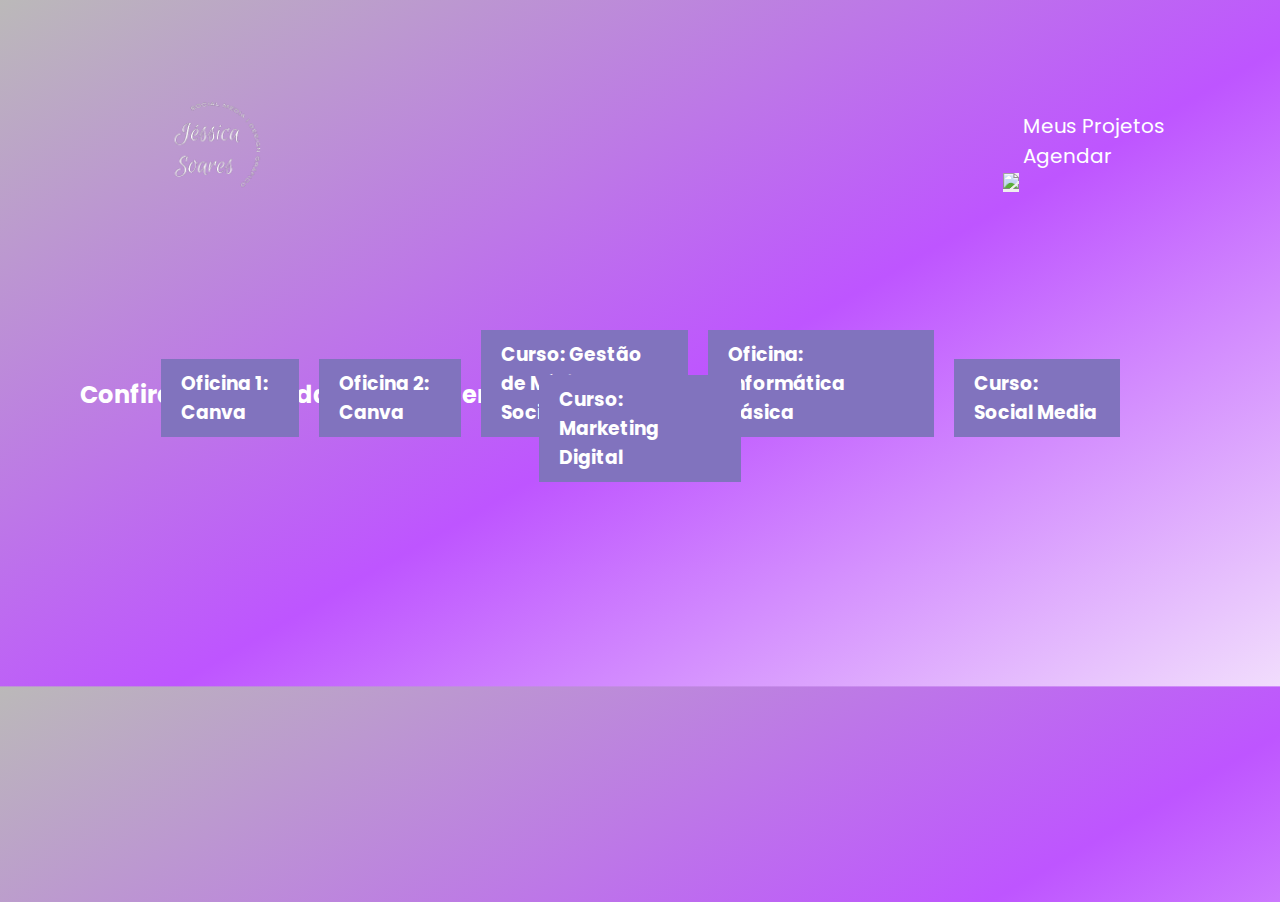
==== certificados.html @ 7d70ecfa "Adiciona index e css da página de certificados." ====
<!DOCTYPE html>
<html lang="pt-BRR">
<head>
    <meta charset="UTF-8">
    <meta name="viewport" content="width=device-width, initial-scale=1.0">
    <title>Portfolio - Social Media</title>

    <link
    rel="stylesheet"
    href="https://cdnjs.cloudflare.com/ajax/libs/font-awesome/5.15.4/css/all.min.css"
    />

    <link
    rel="stylesheet"
    href="https://cdn.jsdelivr.net/gh/devicons/devicon@v2.14.0/devicon.min.css"
    />

    <link rel="preconnect" href="https://fonts.googleapis.com">
    <link rel="preconnect" href="https://fonts.gstatic.com" crossorigin>
    <link href="https://fonts.googleapis.com/css2?family=Poppins:ital,wght@0,100;0,200;0,300;0,400;0,500;0,600;0,700;0,800;0,900;1,100;1,200;1,300;1,400;1,500;1,600;1,700;1,800;1,900&family=Raleway:ital,wght@0,100..900;1,100..900&display=swap" rel="stylesheet">

    <link rel="stylesheet" href="./src/css/reset.css">
    <link rel="stylesheet" href="./src/css/estilos.css">
    <link rel="stylesheet" href="./src/css/resposivo.css">

</head>
<body>
    <header class="cabecalho">
        <!--Redirecionar para a página inicial-->
        <a href="https://www.instagram.com/ssoa.res18/" target="_blank"> <!--Substituir o link pelo da página-->
            <img class="logo" src="./src/imagens/logo_white.png">
            <!-- <h1 class="logo">logo</h1> -->
        </a>

        <nav class="menu">
            <ul>
                <li>
                    <a href="#projetos">Meus projetos</a>
                </li>
                <li>
                    <a href="#agenda" target="_blank">Agendar</a>
                </li>

                <div>
                    <button onclick="menuShow()"><img class="icon" src="assests/imagens/menu_whit_36dp.svg"> </button>
                  </div>
            </ul>
        </nav>
    </header>
    <section class="projetos" id="projetos">
        <h2 class="titulo">Confira algumas das minhas certificações.</h2>

        <div class="container-projetos">
            <div class="projeto ativo">
                <a href="#" target="_blank">
                    <img src="https://via.placeholder.com/515X700" alt="Oficina 1: Canva">
                    <h3>Oficina 1: Canva</h3>
                    <div class="informacoes-projeto">
                        <p>Oficina "O uso da ferramenta Canva".</p>
                    </div>
                </a>
            </div>

            <div class="projeto ativo">
                <a href="#" target="_blank">
                    <img src="https://via.placeholder.com/515X700" alt="Oficina 2: Canva">
                    <h3>Oficina 2: Canva</h3>
                    <div class="informacoes-projeto">
                        <p>Oficina sobre a ferramenta Canva.</p>
                    </div>
                </a>
            </div>
            <div class="projeto ativo">
                <a href="#">
                    <img src="https://via.placeholder.com/515X700" alt="Gestão de Midias Sociais">
                    <h3>Curso: Gestão de Mídias Sociais</h3>
                    <div class="informacoes-projeto">
                        <p>Curso de Formação Inicial e/ou Continuada em Gestão de Mídias Sociais.</p>
                    </div>
                </a>
            </div>
        
            <div class="projeto ativo">
                <a href="#" target="_blank">
                    <img src="https://via.placeholder.com/515X700" alt="Oficina: Informática Básica">
                    <h3>Oficina: Informática Básica</h3>
                    <div class="informacoes-projeto">
                        <p>Oficina de Informática Básica em que foram ministrado sobre os temas: google apresentações, documentos(google), gmail, google drive e Canva.</p>
                    </div>
                </a>
            </div>

            <div class="projeto ativo">
                <a href="#" target="_blank">
                    <img src="https://via.placeholder.com/515X700" alt="Curso: Social Media">
                    <h3>Curso: Social Media</h3>
                    <div class="informacoes-projeto">
                        <p>Curso básico de Social Media em foi apresentado como essa profissão esta inserida no mercado de trabalho, precificação de produtos, etc.</p>
                    </div>
                </a>
            </div>

            <div class="projeto ativo">
                <a href="#" target="_blank">
                    <img src="https://via.placeholder.com/515X700" alt="Curso: Marketing Digital">
                    <h3>Curso: Marketing Digital</h3>
                    <div class="informacoes-projeto">
                        <p>Curso de Introdução ao Marketing Digital no qual foi apresentado desde os primeiros comerciantes que deram origem ao termo Marketing de vendas até os dias atuais. Além disso, também foram aprestadas estratégias para as redes sociais e dentre outros temas.</p>
                    </div>
                </a>
            </div>

        </div>

    </section>
    <script src="./src/js/index.js"></script>
    <script src="assets/js/script.js"></script>

    
</body>

</html>
---- src/css/estilos.css ----
html{
    color: #fff;
    scroll-behavior: smooth;
}

body{
    font-family: "Poppins", sans-serif;
    margin: 0 auto;
    max-width: 1120px;
    background: linear-gradient(150deg, rgb(187, 185, 185), #be55ff,  #fdfcfc);
    background-size: 120% 120%;
}

.cabecalho{
    display: flex;
    justify-content: space-between;
    align-items: center;
    padding: 30px 15px;
}

.cabecalho .logo{
    width: 15rem;
    height: 15rem;
    text-decoration: underline;
    text-align: center;
    line-height: 50rem;
    font-family: "Raleway" sans-serif;
    transition: 0.2s;
}
/*ver se funciona em imagens */
.cabecalho a:hover .logo{
    color:  #ec60ad;
}

.cabecalho .menu li a{
    font-size: 20px;
    text-transform: capitalize;
    padding: 10px 20px;
}


.cabecalho .menu li a:hover{
    background-color:  #ec60ad;
    color: #fff;
    border-radius: 50px;
    transition: 0.2s;
}

.home{
    display: flex;
    min-height: calc(100vh - 125px);
    align-items: center;
    gap: 50px;
    justify-content: space-between;
}

.home .informacoes{
    display: flex;
    flex-direction: column;
    gap: 15px;
    letter-spacing: 2px;
    padding: 0 15px;
    max-width: 50%;
}

.home .informacoes h1{
    font-family: "Raleway", sans-serif;
    font-size: 45px;
    margin-bottom: 20px;
}

.home .informacoes p{
    font-family: "Raleway", sans-serif;
    font-size: 24px;
    margin-bottom: 10px;
}

.home .redes-sociais{
    display: flex;
    gap: 20px;
}

.home .redes-sociais a i{
    border: 1px solid #fff;
    border-radius: 50%;
    width: 50px;
    height: 50px;
    padding: 10px;
    text-align: center;
    font-size: 26px;
    transition: 0.3s;
}

.home .redes-sociais a i:hover{
    color: #ec60ad;
    border: 1px solid #ec60ad;
    transform: scale(1.1);
}

.home .container-foto .foto{
    max-width: 450px;
    border-radius: 50%;
}

.home .container-foto img{
    width: 100%;
    border-radius: 50%;
}

.home .foto.sombra-interna{
    background: linear-gradient(to right,rgb(243, 85, 85), #ec60ad, #be55ff, #fff);
    background-size: 180% 180%;
    animation: gradient-animation 5s ease infinite;
}

.projetos{
    padding: 70px 0 70px;
}

.projetos .tittulo{
    text-align: center;
    padding: 60px 0;
    font-size: 45px;
    font-weight: 500;
    text-transform: uppercase;
}

.projetos .container-projetos{
    display: flex;
    gap: 20px;
    flex-wrap: wrap;
    margin-bottom: 20px;
    justify-content: center;
}

.projetos .projeto{
    max-width: 260px;
    max-height: 500px;
    position: relative;
    display: none;
}

.projetos .projeto.ativo{
    display: block;
}

.projetos .projeto img{
    height: 100%;
}

.projetos .projeto h3{
    background-color: #8173be;
    width: 100%;
    padding: 20px;
    padding-bottom: 10px;
    padding-top: 10px;
    position: absolute;
    bottom: 0;
}

.projetos .projeto .informacoes-projeto{
    background-color: #040203;
    position: absolute;
    top: 0;
    width: 100%;
    height: 100%; 
    font-weight: 600;
    opacity: 0;
    transition: 0.3s;
    padding: 20px;
}

.projetos .container-projetos .projeto:hover .informacoes-projeto{
    opacity: 0.7;
    background-color: #000;
}

@keyframes gradient-animation {
    0% {
        background-position: 0% 50%;
    }

    50% {
        background-position: 100% 50%;
    }

    100% {
        background-position: 0% 50%;
    }
}
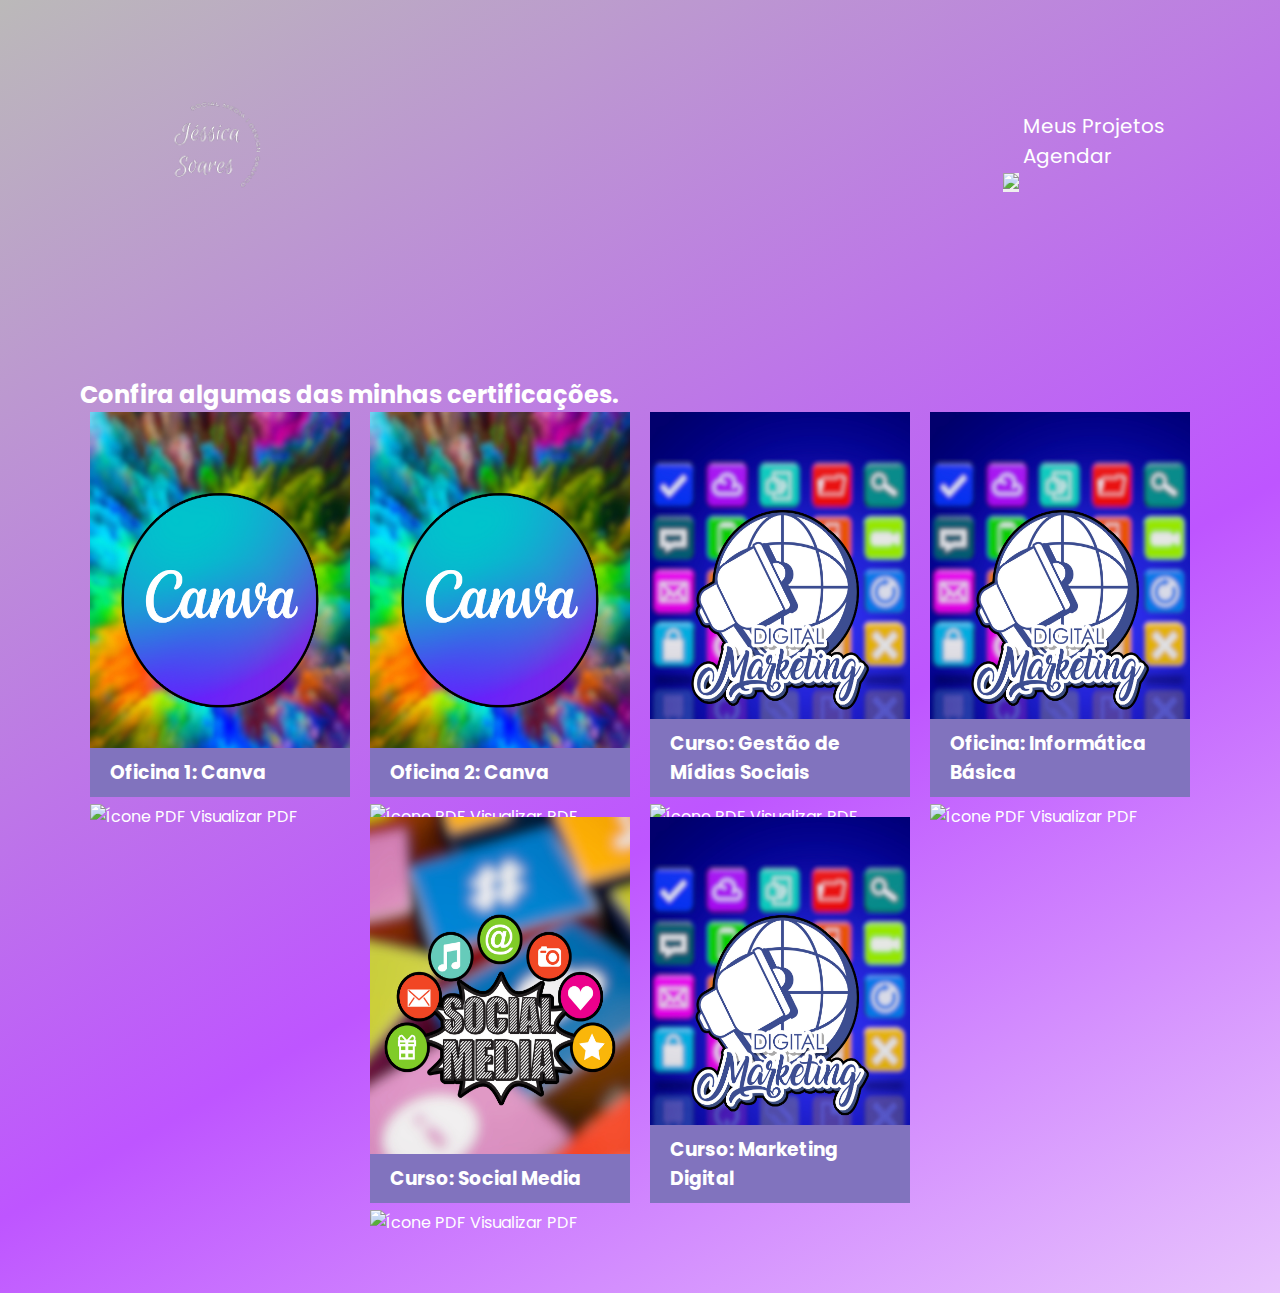
==== commit 563951e9: "Adicona imagens representativas para PDFs da seção projeto; Implementa preview visual para indicar q" ====
--- a/certificados.html
+++ b/certificados.html
@@ -52,57 +52,77 @@
 
         <div class="container-projetos">
             <div class="projeto ativo">
-                <a href="#" target="_blank">
-                    <img src="https://via.placeholder.com/515X700" alt="Oficina 1: Canva">
+                <a href="./src/certificados/Certificado Oficina1_ Canva .pdf" target="_blank" aria-label="Abrir PDF da Oficina 1: Canva">
+                    <img src="./src/imagens/Canva.png" alt="Oficina 1: Canva">
                     <h3>Oficina 1: Canva</h3>
                     <div class="informacoes-projeto">
-                        <p>Oficina "O uso da ferramenta Canva".</p>
+                        <p>Oficina "O uso da ferramenta Canva."</p>
+                    </div>
+                    <div class="pdf-preview">
+                        <img src="path-to-pdf-icon.png" alt="Ícone PDF">
+                        <span>Visualizar PDF</span>
+                    </div>
+                </a>
+            </div>
+
+            <div class="projeto ativo">
+                <a href="./src/certificados/Certificado Oficina2_Canva.pdf" target="_blank">
+                    <img src="./src/imagens/Canva.png" alt="Oficina 2: Canva">
+                    <h3>Oficina 2: Canva</h3>
+                    <div class="informacoes-projeto">
+                        <p>Oficina sobre a ferramenta Canva.</p>
+                    </div>
+                    <div class="pdf-preview">
+                        <img src="path-to-pdf-icon.png" alt="Ícone PDF">
+                        <span>Visualizar PDF</span>
+                    </div>
+                </a>
+            </div>
+            <div class="projeto ativo"> <!--Retirar informações pessoais do certificado-->
+                <a href="#">
+                    <img src="./src/imagens/MKD.png" alt="Gestão de Midias Sociais">
+                    <h3>Curso: Gestão de Mídias Sociais</h3>
+                    <div class="informacoes-projeto">
+                        <p>Curso de Formação Inicial e/ou Continuada em Gestão de Mídias Sociais.</p>
+                    </div>
+                    <div class="pdf-preview">
+                        <img src="path-to-pdf-icon.png" alt="Ícone PDF">
+                        <span>Visualizar PDF</span>
+                    </div>
+                </a>
+            </div>
+        
+            <div class="projeto ativo">
+                <a href="./src/certificados/Certificado_Info_Básica.pdf" target="_blank">
+                    <img src="./src/imagens/MKD.png" alt="Oficina: Informática Básica">
+                    <h3>Oficina: Informática Básica</h3>
+                    <div class="informacoes-projeto">
+                        <p>Oficina de Informática Básica em que foram ministrado sobre os temas: google apresentações, documentos(google), gmail, google drive e Canva.</p>
+                    </div>
+                    <div class="pdf-preview">
+                        <img src="path-to-pdf-icon.png" alt="Ícone PDF">
+                        <span>Visualizar PDF</span>
+                    </div>
+                </a>
+            </div>
+
+            <div class="projeto ativo">
+                <a href="./src/certificados/Certificado_Social_Media.pdf" target="_blank">
+                    <img src="./src/imagens/Social_Media.png" alt="Curso: Social Media">
+                    <h3>Curso: Social Media</h3>
+                    <div class="informacoes-projeto">
+                        <p>Curso básico de Social Media em foi apresentado como essa profissão esta inserida no mercado de trabalho, precificação de produtos, etc.</p>
+                    </div>
+                    <div class="pdf-preview">
+                        <img src="path-to-pdf-icon.png" alt="Ícone PDF">
+                        <span>Visualizar PDF</span>
                     </div>
                 </a>
             </div>
 
             <div class="projeto ativo">
                 <a href="#" target="_blank">
-                    <img src="https://via.placeholder.com/515X700" alt="Oficina 2: Canva">
-                    <h3>Oficina 2: Canva</h3>
-                    <div class="informacoes-projeto">
-                        <p>Oficina sobre a ferramenta Canva.</p>
-                    </div>
-                </a>
-            </div>
-            <div class="projeto ativo">
-                <a href="#">
-                    <img src="https://via.placeholder.com/515X700" alt="Gestão de Midias Sociais">
-                    <h3>Curso: Gestão de Mídias Sociais</h3>
-                    <div class="informacoes-projeto">
-                        <p>Curso de Formação Inicial e/ou Continuada em Gestão de Mídias Sociais.</p>
-                    </div>
-                </a>
-            </div>
-        
-            <div class="projeto ativo">
-                <a href="#" target="_blank">
-                    <img src="https://via.placeholder.com/515X700" alt="Oficina: Informática Básica">
-                    <h3>Oficina: Informática Básica</h3>
-                    <div class="informacoes-projeto">
-                        <p>Oficina de Informática Básica em que foram ministrado sobre os temas: google apresentações, documentos(google), gmail, google drive e Canva.</p>
-                    </div>
-                </a>
-            </div>
-
-            <div class="projeto ativo">
-                <a href="#" target="_blank">
-                    <img src="https://via.placeholder.com/515X700" alt="Curso: Social Media">
-                    <h3>Curso: Social Media</h3>
-                    <div class="informacoes-projeto">
-                        <p>Curso básico de Social Media em foi apresentado como essa profissão esta inserida no mercado de trabalho, precificação de produtos, etc.</p>
-                    </div>
-                </a>
-            </div>
-
-            <div class="projeto ativo">
-                <a href="#" target="_blank">
-                    <img src="https://via.placeholder.com/515X700" alt="Curso: Marketing Digital">
+                    <img src="./src/imagens/MKD.png" alt="Curso: Marketing Digital">
                     <h3>Curso: Marketing Digital</h3>
                     <div class="informacoes-projeto">
                         <p>Curso de Introdução ao Marketing Digital no qual foi apresentado desde os primeiros comerciantes que deram origem ao termo Marketing de vendas até os dias atuais. Além disso, também foram aprestadas estratégias para as redes sociais e dentre outros temas.</p>
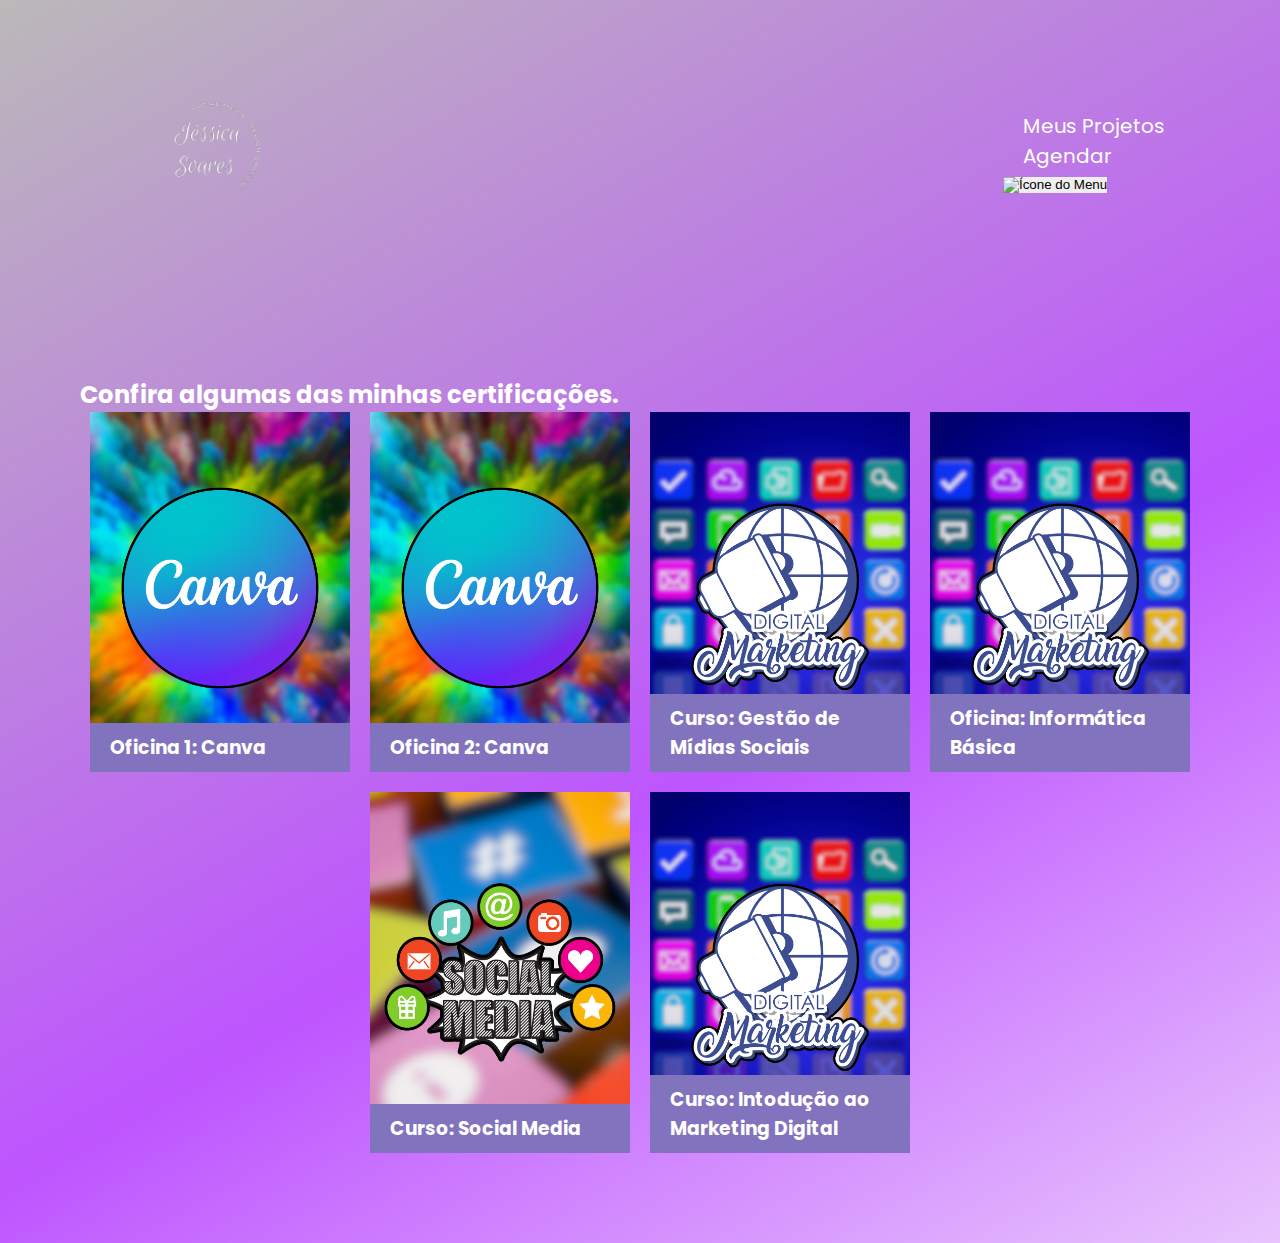
==== commit caacb6f2: "Corrigi erros de códigos da página de certificados." ====
--- a/certificados.html
+++ b/certificados.html
@@ -1,5 +1,5 @@
 <!DOCTYPE html>
-<html lang="pt-BRR">
+<html lang="pt-BR">
 <head>
     <meta charset="UTF-8">
     <meta name="viewport" content="width=device-width, initial-scale=1.0">
@@ -26,7 +26,6 @@
 </head>
 <body>
     <header class="cabecalho">
-        <!--Redirecionar para a página inicial-->
         <a href="https://www.instagram.com/ssoa.res18/" target="_blank"> <!--Substituir o link pelo da página-->
             <img class="logo" src="./src/imagens/logo_white.png">
             <!-- <h1 class="logo">logo</h1> -->
@@ -41,9 +40,11 @@
                     <a href="#agenda" target="_blank">Agendar</a>
                 </li>
 
-                <div>
-                    <button onclick="menuShow()"><img class="icon" src="assests/imagens/menu_whit_36dp.svg"> </button>
-                  </div>
+                <li>
+                    <button onclick="menuShow()">
+                        <img class="icon" src="assets/imagens/menu_whit_36dp.svg" alt="Ícone do Menu"> 
+                    </button>
+                </li>
             </ul>
         </nav>
     </header>
@@ -52,78 +53,58 @@
 
         <div class="container-projetos">
             <div class="projeto ativo">
-                <a href="./src/certificados/Certificado Oficina1_ Canva .pdf" target="_blank" aria-label="Abrir PDF da Oficina 1: Canva">
+                <a href="./src/certificados/Certificado Oficina1_ Canva .pdf" target="_blank" aria-label="Abrir certificado da Oficina 1 em PDF">
                     <img src="./src/imagens/Canva.png" alt="Oficina 1: Canva">
                     <h3>Oficina 1: Canva</h3>
                     <div class="informacoes-projeto">
                         <p>Oficina "O uso da ferramenta Canva."</p>
                     </div>
-                    <div class="pdf-preview">
-                        <img src="path-to-pdf-icon.png" alt="Ícone PDF">
-                        <span>Visualizar PDF</span>
+                </a>
+            </div>
+
+            <div class="projeto ativo">
+                <a href="./src/certificados/Certificado Oficina2_Canva.pdf" target="_blank" arial-label="Abrir certificado da Oficina 2 em PDF">
+                    <img src="./src/imagens/Canva.png" alt="Oficina 2: Canva">
+                    <h3>Oficina 2: Canva</h3>
+                    <div class="informacoes-projeto">
+                        <p>Oficina sobre a ferramenta Canva.</p>
+                    </div>
+                </a>
+            </div>
+            <div class="projeto ativo"> 
+                <a href="./src/certificados/Certificado_GESTÃO DE MÍDIAS SOCIAIS.pdf" target="_blank" arial-label="Abrir certificado do curso de Gestão de Midias Sociais em PDF">
+                    <img src="./src/imagens/MKD.png" alt="Gestão de Midias Sociais">
+                    <h3>Curso: Gestão de Mídias Sociais</h3>
+                    <div class="informacoes-projeto">
+                        <p>Curso de Formação Inicial e/ou Continuada em Gestão de Mídias Sociais.</p>
+                    </div>
+                </a>
+            </div>
+        
+            <div class="projeto ativo">
+                <a href="./src/certificados/Certificado_Info_Básica.pdf" target="_blank" arial-label="Abrir certificado da Oficina de Informatica básica  em PDF">
+                    <img src="./src/imagens/MKD.png" alt="Oficina: Informática Básica">
+                    <h3>Oficina: Informática Básica</h3>
+                    <div class="informacoes-projeto">
+                        <p>Oficina de Informática Básica em que foram ministrado sobre os temas: google apresentações, documentos(google), gmail, google drive e Canva.</p>
                     </div>
                 </a>
             </div>
 
             <div class="projeto ativo">
-                <a href="./src/certificados/Certificado Oficina2_Canva.pdf" target="_blank">
-                    <img src="./src/imagens/Canva.png" alt="Oficina 2: Canva">
-                    <h3>Oficina 2: Canva</h3>
+                <a href="./src/certificados/Certificado_Social_Media.pdf" target="_blank" arial-label="Abrir certificado do curso de Social Media em PDF">
+                    <img src="./src/imagens/Social_Media.png" alt="Curso: Social Media">
+                    <h3>Curso: Social Media</h3>
                     <div class="informacoes-projeto">
-                        <p>Oficina sobre a ferramenta Canva.</p>
-                    </div>
-                    <div class="pdf-preview">
-                        <img src="path-to-pdf-icon.png" alt="Ícone PDF">
-                        <span>Visualizar PDF</span>
-                    </div>
-                </a>
-            </div>
-            <div class="projeto ativo"> <!--Retirar informações pessoais do certificado-->
-                <a href="#">
-                    <img src="./src/imagens/MKD.png" alt="Gestão de Midias Sociais">
-                    <h3>Curso: Gestão de Mídias Sociais</h3>
-                    <div class="informacoes-projeto">
-                        <p>Curso de Formação Inicial e/ou Continuada em Gestão de Mídias Sociais.</p>
-                    </div>
-                    <div class="pdf-preview">
-                        <img src="path-to-pdf-icon.png" alt="Ícone PDF">
-                        <span>Visualizar PDF</span>
-                    </div>
-                </a>
-            </div>
-        
-            <div class="projeto ativo">
-                <a href="./src/certificados/Certificado_Info_Básica.pdf" target="_blank">
-                    <img src="./src/imagens/MKD.png" alt="Oficina: Informática Básica">
-                    <h3>Oficina: Informática Básica</h3>
-                    <div class="informacoes-projeto">
-                        <p>Oficina de Informática Básica em que foram ministrado sobre os temas: google apresentações, documentos(google), gmail, google drive e Canva.</p>
-                    </div>
-                    <div class="pdf-preview">
-                        <img src="path-to-pdf-icon.png" alt="Ícone PDF">
-                        <span>Visualizar PDF</span>
+                        <p>Curso básico de Social Media no qual foi apresentado como essa profissão está inserida no mercado de trabalho, precificação de produtos, etc.</p>
                     </div>
                 </a>
             </div>
 
             <div class="projeto ativo">
-                <a href="./src/certificados/Certificado_Social_Media.pdf" target="_blank">
-                    <img src="./src/imagens/Social_Media.png" alt="Curso: Social Media">
-                    <h3>Curso: Social Media</h3>
-                    <div class="informacoes-projeto">
-                        <p>Curso básico de Social Media em foi apresentado como essa profissão esta inserida no mercado de trabalho, precificação de produtos, etc.</p>
-                    </div>
-                    <div class="pdf-preview">
-                        <img src="path-to-pdf-icon.png" alt="Ícone PDF">
-                        <span>Visualizar PDF</span>
-                    </div>
-                </a>
-            </div>
-
-            <div class="projeto ativo">
-                <a href="#" target="_blank">
+                <a href="#" target="_blank" arial-label="Abrir certificado do curso de Introdução ao Marketing Digital em PDF">
                     <img src="./src/imagens/MKD.png" alt="Curso: Marketing Digital">
-                    <h3>Curso: Marketing Digital</h3>
+                    <h3>Curso: Intodução ao Marketing Digital</h3>
                     <div class="informacoes-projeto">
                         <p>Curso de Introdução ao Marketing Digital no qual foi apresentado desde os primeiros comerciantes que deram origem ao termo Marketing de vendas até os dias atuais. Além disso, também foram aprestadas estratégias para as redes sociais e dentre outros temas.</p>
                     </div>
